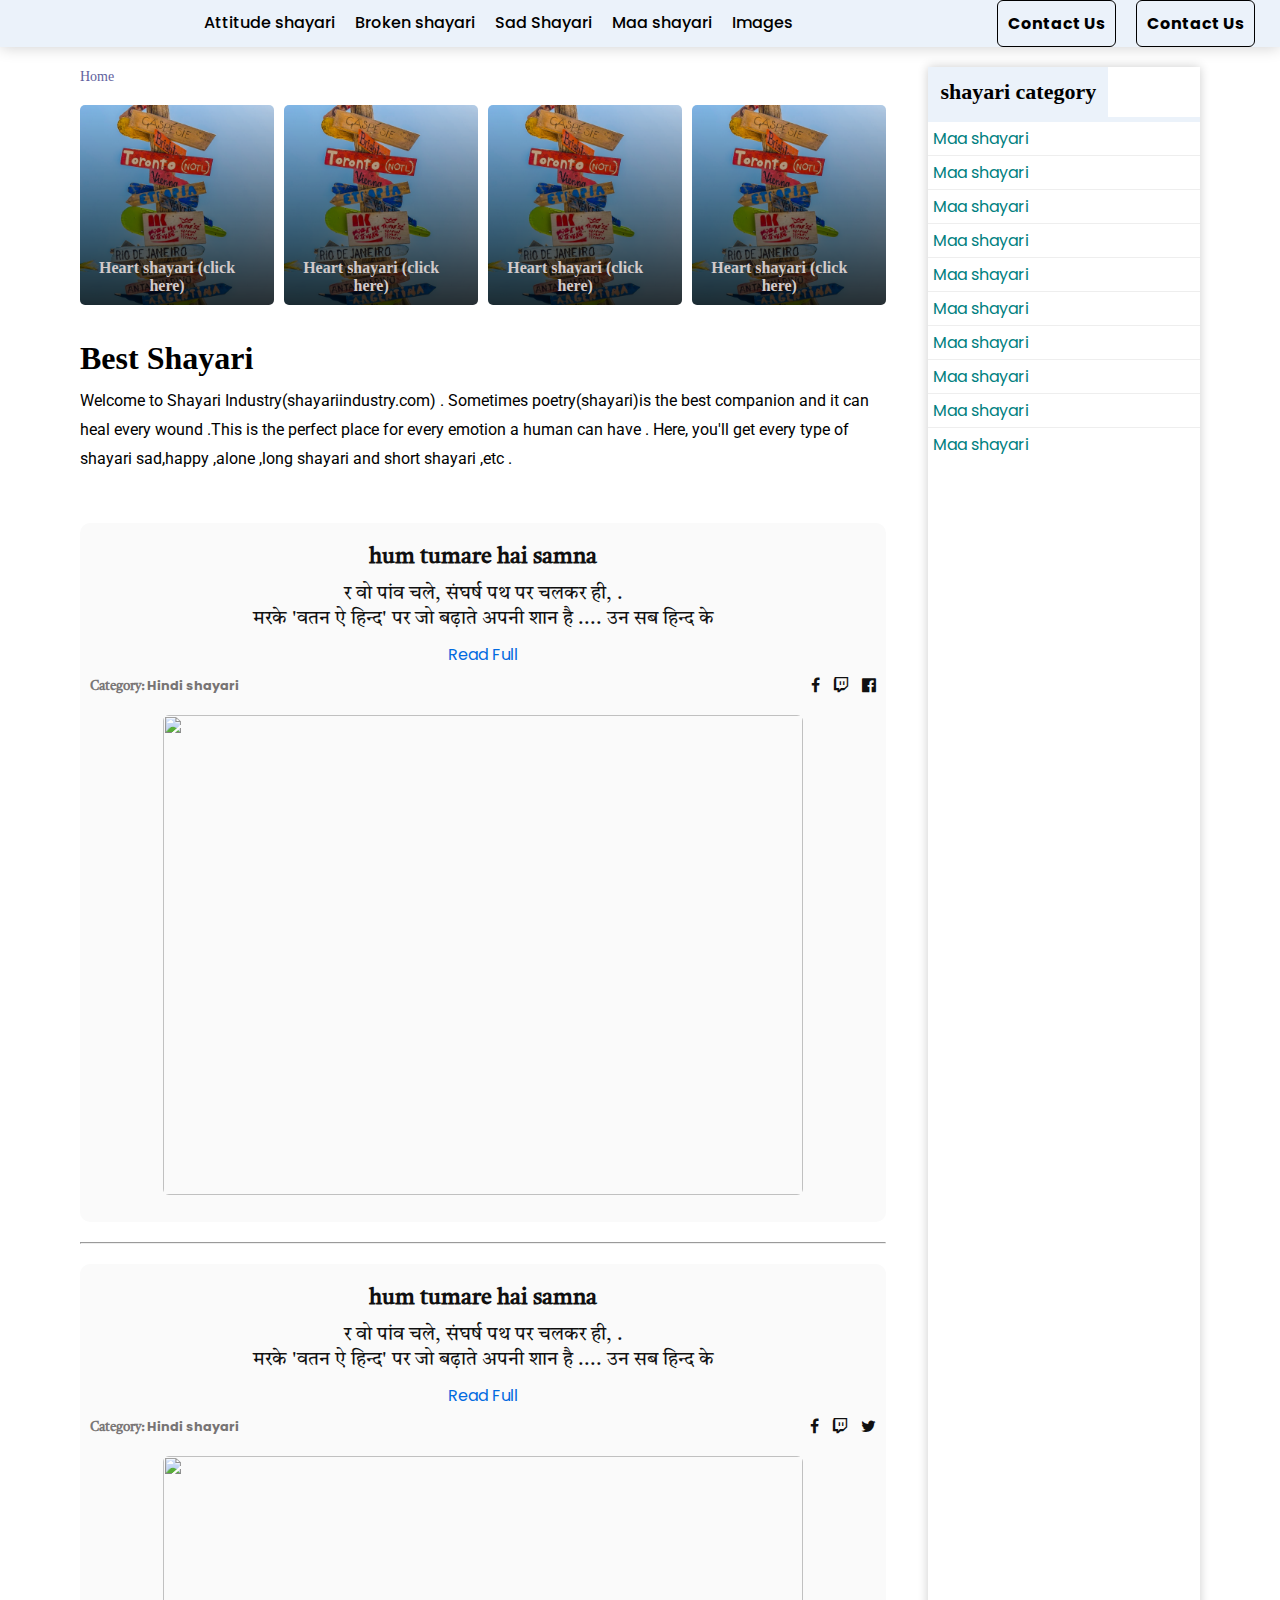
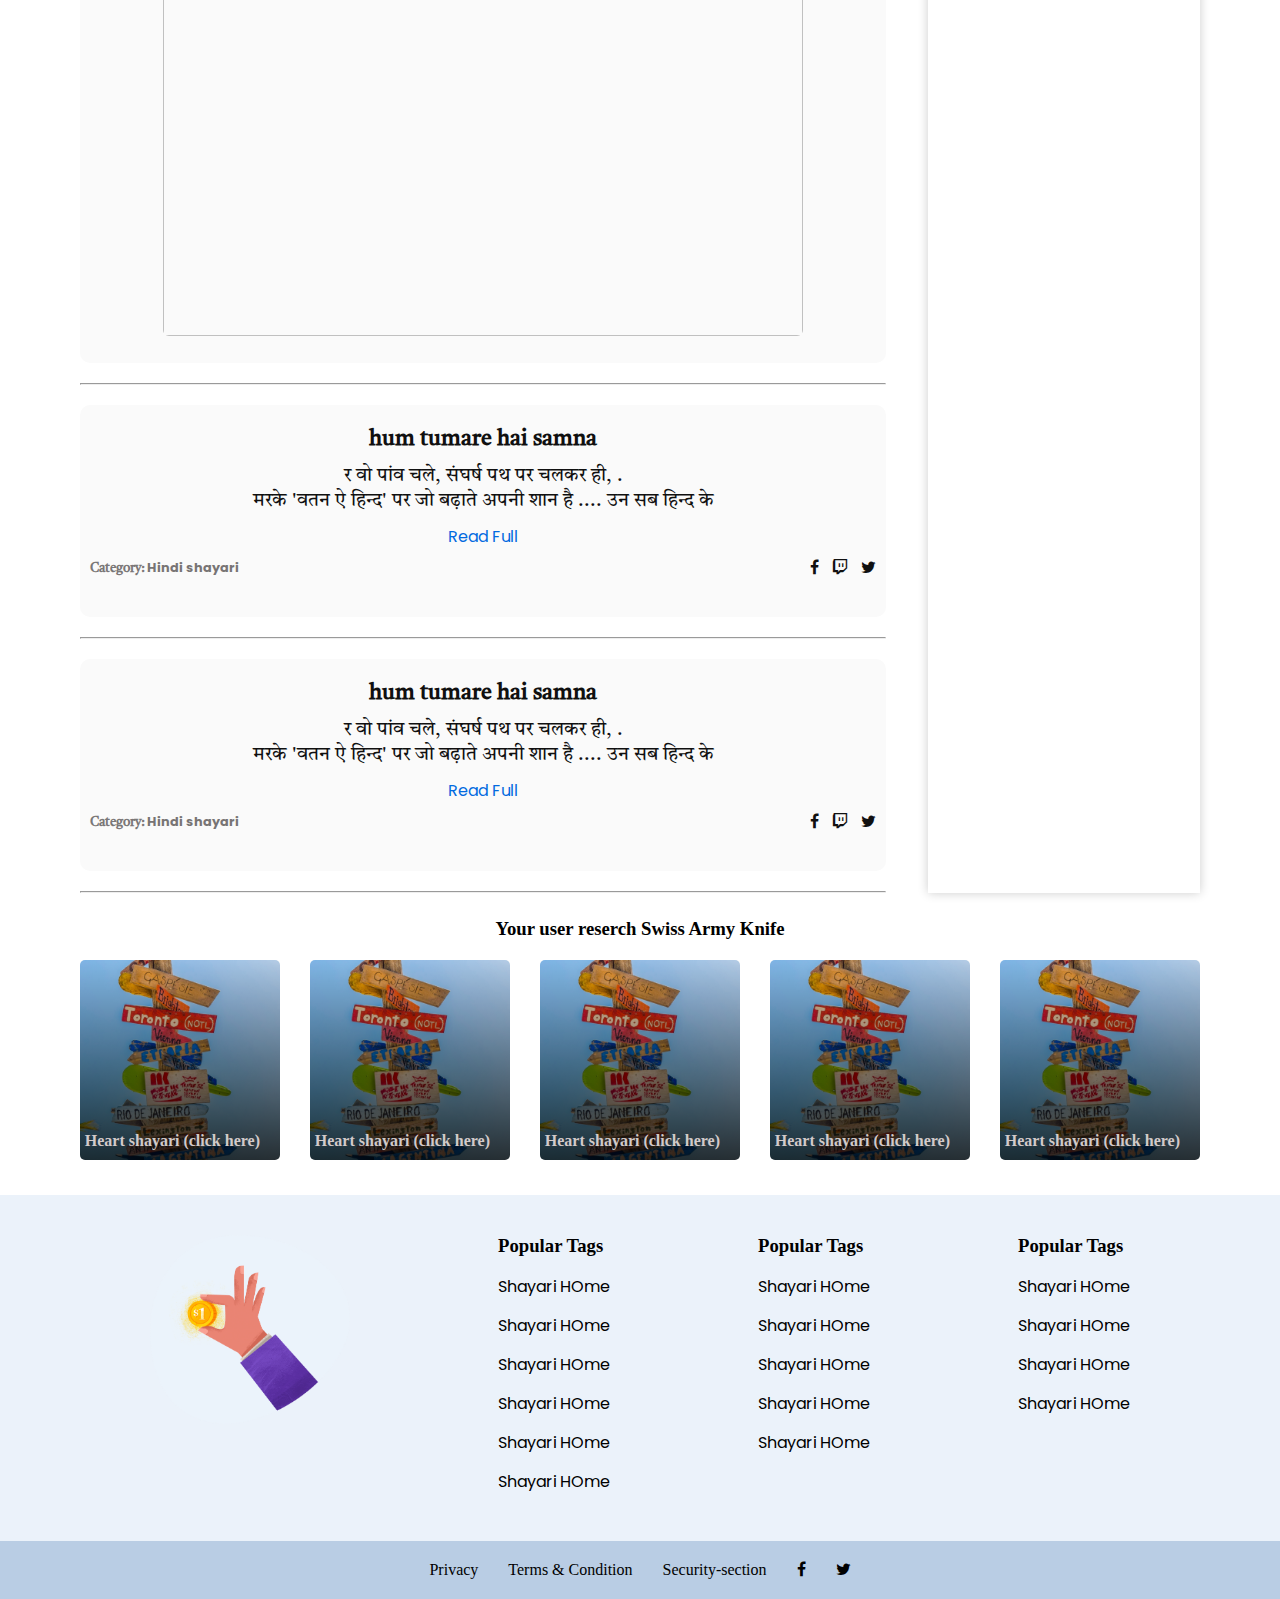
==== shayari_website/index.html @ 5474f219 "final touch" ====
<!DOCTYPE html>
<html lang="en">
<head>
    <meta charset="UTF-8">
    <meta http-equiv="X-UA-Compatible" content="IE=edge">
    <meta name="viewport" content="width=device-width, initial-scale=1.0">
    <link rel="stylesheet" href="style.css">
    <link rel="stylesheet" href="https://stackpath.bootstrapcdn.com/font-awesome/4.7.0/css/font-awesome.min.css">
    <title>Document</title>
</head>
<body>

    <!-- ---navbar-section-- -->
    <nav>
        <div class="flex top-navbar">
            <a href="#" class="logo">
                <img src="/shayariindustry/images/asset 1.png" alt="">
            </a>

            <div class="nav-shayari-cat">
                <ul class="flex">
                    <li> <a href="#">Attitude shayari</a></li>
                    <li> <a href="#">Broken shayari</a></li>
                    <li> <a href="#">Sad Shayari</a></li>
                    <li> <a href="#">Maa shayari</a></li>
                    <li> <a href="#">Images</a></li>

                </ul>
            </div>

            <div class="contact-cat">
                <ul class="flex">
                    <li> <a href="#" class="primary-btn">Contact Us  </a></li>
                    <li> <a href="#" class="primary-btn">Contact Us  </i> </a></li>
                    
                </ul>
            </div>
        </div>
    </nav>

<!-- -------posts-section--- -->

    <section class="container flex mid-container">

        <div class="post-section">


        <a href="#" class="home-link">Home</a>





  <!-- -----top-category-- -->

        <!-- <div class="top-cat flex">

            <div class="top-cat-1">
            <ul class="flex">
                <li><a href="#" class="secondry-btn">Attitude</a></li>
                <li><a href="#" class="secondry-btn">Attitude</a></li>
                <li><a href="#" class="secondry-btn">Attitude</a></li>
                <li><a href="#" class="secondry-btn">Attitude</a></li>
              
            </ul>
            </div>

           
            <div class="top-cat-2">
                <ul class="flex">
                <li><a href="#" class="secondry-btn">Attitude</a></li>
                <li><a href="#" class="secondry-btn">Attitude</a></li>
                <li><a href="#" class="secondry-btn">Attitude</a></li>
                <li><a href="#" class="secondry-btn">Attitude</a></li>
                <li><a href="#" class="secondry-btn">Attitude</a></li>
            </ul>
        </div>
        </div> -->



        <!-- ----photo--category--- -->
        <div class="top-photo flex">
            <a href="#" class="cat-photo"><h4 class="cat-text">Heart shayari (click here)</h4></a>
            <a href="" class="cat-photo"><h4 class="cat-text">Heart shayari (click here)</h4></a>
            <a href="" class="cat-photo"><h4 class="cat-text">Heart shayari (click here)</h4></a>
            <a href="" class="cat-photo"><h4 class="cat-text">Heart shayari (click here)</h4></a>
           
        </div>





        <!-- --top--introduction--- -->

        <h1 class="shayari-heading">Best Shayari</h1>
        <p class="eng-text shayari-intro">
            Welcome to Shayari Industry(shayariindustry.com) . Sometimes poetry(shayari)is the best companion and it can heal every wound .This is the perfect place for every emotion a human can have . Here, you'll get every type of shayari sad,happy ,alone ,long shayari and short shayari ,etc . 
        </p>



            <!-- ---shayari-section-- -->

        <div class="shayari-post">

            <h3>hum tumare hai samna</h3>
            
            <p>र वो पांव चले,
                संघर्ष पथ पर चलकर ही, .<br>मरके 'वतन ऐ हिन्द' पर जो बढ़ाते अपनी शान है ....
                उन सब हिन्द के </p>

         <a href="#">Read Full</a>

         <div class="shayari-tag flex">
            <p>Category: <a href="#">Hindi shayari</a></p>
           
            <div class="shayari-meta">
            <i class="fa fa-facebook"></i>
            <i class="fa fa-twitch"></i>
            <i class="fa fa-facebook-official"></i>
            </div>
         </div>

         <div class="shayari-img">
            <img src="/responsive_website/eduford_img/washington.png" alt="" width="640" height="480">
         </div>
        
        </div>

        <hr>

        <div class="shayari-post">
            <h3>hum tumare hai samna</h3>
            
            <p>र वो पांव चले,
                संघर्ष पथ पर चलकर ही, .<br>मरके 'वतन ऐ हिन्द' पर जो बढ़ाते अपनी शान है ....
                उन सब हिन्द के </p>

         <a href="#">Read Full</a>

         <div class="shayari-tag flex">
            <p>Category: <a href="#">Hindi shayari</a></p>
           
            <div class="shayari-meta">
                <i class="fa fa-facebook"></i>
            <i class="fa fa-twitch"></i>
            <i class="fa fa-twitter"></i>
            </div>
         </div>

         <div class="shayari-img">
            <img src="/responsive_website/eduford_img/washington.png" alt="" width="640" height="480">
         </div>
        
        </div>

        <hr>

        <div class="shayari-post">
            <h3>hum tumare hai samna</h3>
            
            <p>र वो पांव चले,
                संघर्ष पथ पर चलकर ही, .<br>मरके 'वतन ऐ हिन्द' पर जो बढ़ाते अपनी शान है ....
                उन सब हिन्द के </p>

         <a href="#">Read Full</a>

         <div class="shayari-tag flex">
            <p>Category: <a href="#">Hindi shayari</a></p>
           
            <div class="shayari-meta">
                <i class="fa fa-facebook"></i>
            <i class="fa fa-twitch"></i>
            <i class="fa fa-twitter"></i>
            </div>
         </div>

      
        
        </div>

        <hr>

        <div class="shayari-post">
            <h3>hum tumare hai samna</h3>
            
            <p>र वो पांव चले,
                संघर्ष पथ पर चलकर ही, .<br>मरके 'वतन ऐ हिन्द' पर जो बढ़ाते अपनी शान है ....
                उन सब हिन्द के </p>

         <a href="#">Read Full</a>

         <div class="shayari-tag flex">
            <p>Category: <a href="#">Hindi shayari</a></p>
           
            <div class="shayari-meta">
                <i class="fa fa-facebook"></i>
            <i class="fa fa-twitch"></i>
            <i class="fa fa-twitter"></i>
            </div>
         </div>

      
        
        </div>
        
        <hr>


    </div>  

<!-- -----category---section-- -->

    <div class="cat-col">

         <div class="cat-heading">
      <h4>shayari category</h4>
         </div>

            <div class="cat-name-list">
                <ul class="cat-name flex">
                    <li><a href="">Maa shayari</a></li>
                    <li><a href="">Maa shayari</a></li>
                    <li><a href="">Maa shayari</a></li>
                    <li><a href="">Maa shayari</a></li>
                    <li><a href="">Maa shayari</a></li>
                    <li><a href="">Maa shayari</a></li>
                    <li><a href="">Maa shayari</a></li>
                    <li><a href="">Maa shayari</a></li>
                    <li><a href="">Maa shayari</a></li>
                    <li><a href="">Maa shayari</a></li>
                </ul>
            </div>
         
    </div>


    </section>


    <!-- ----new--post--sections-- -->
    <section class="container">
        <div class="new-post-heading">
            <h3>Your user reserch Swiss Army Knife</h3>
        </div>
    <div class="top-photo flex">
        <a href="#" class="cat-photo"><h4 class="cat-text">Heart shayari (click here)</h4></a>
        <a href="" class="cat-photo"><h4 class="cat-text">Heart shayari (click here)</h4></a>
        <a href="" class="cat-photo"><h4 class="cat-text">Heart shayari (click here)</h4></a>
        <a href="" class="cat-photo"><h4 class="cat-text">Heart shayari (click here)</h4></a>
        <a href="" class="cat-photo"><h4 class="cat-text">Heart shayari (click here)</h4></a>       
    </div>
</section>


<footer class="flex footer-section">

    <a href="#"><img src="/Course_Website/images/asset 0.png" alt=""></a>

    <div class="footer-cat">
        <h3>Popular Tags</h3>
        <ul class="flex">
            <li><a href="#">Shayari HOme</a></li>
            <li><a href="#">Shayari HOme</a></li>
            <li><a href="#">Shayari HOme</a></li>
            <li><a href="#">Shayari HOme</a></li>
            <li><a href="#">Shayari HOme</a></li> <li><a href="#">Shayari HOme</a></li>
        </ul>
    </div>

    <div class="footer-cat">
        <h3>Popular Tags</h3>
        <ul class="flex">
            <li><a href="#">Shayari HOme</a></li>
            <li><a href="#">Shayari HOme</a></li>
            <li><a href="#">Shayari HOme</a></li>
            <li><a href="#">Shayari HOme</a></li>
            <li><a href="#">Shayari HOme</a></li> 
        </ul>
    </div>
    <div class="footer-cat">
        <h3>Popular Tags</h3>
        <ul class="flex">
            <li><a href="#">Shayari HOme</a></li>
            <li><a href="#">Shayari HOme</a></li>
            <li><a href="#">Shayari HOme</a></li>
            <li><a href="#">Shayari HOme</a></li>
           
        </ul>
    </div>

</footer>

<div class="subfooter">
    <div class=" flex subfooter-container">
        <a href="#" class="hover-link">Privacy</a>
        <a href="#" class="hover-link">Terms & Condition</a>
        <a href="#" class="hover-link">Security-section</a>
        <a href="#" class="hover-link"><i class="fa fa-facebook"></i></a>
        <a href="#" class="hover-link"><i class="fa fa-twitter"></i></a>
    </div>

</body>
</html>
---- shayari_website/style.css ----
/* @import url('https://fonts.googleapis.com/css2?family=Poppins:wght@400;500&family=Roboto:wght@400;700&display=swap'); */
@import url('https://fonts.googleapis.com/css2?family=Poppins:wght@400;700&family=Roboto:wght@400;700&family=Tiro+Devanagari+Hindi&display=swap');

   /* -----resets--- */

*{
    margin: 0;
    padding: 0;
    box-sizing: border-box;
}

:root{
     --nav-color:#ebf2fa;


}

body{
    font-family: 'Poppins',sans-serif,;
}

h1{
    font-size: 2rem;

}

h2{
    font-size: 1.7rem;
}



.eng-text{
    font-family: 'Roboto',sans-serif;
  font-size: 1.024rem;
  /* color: var(--secondary-text-color); */
  line-height: 1.8rem;
 
}


a{
    text-decoration: none;
    display: inline-block;
    color: black;
   
    transition: .3s ease-in;
}

a:hover{
    color:#1b88db;
}



ul{
    list-style: none;
    font-family: 'Poppins';
   
}


.container{
    max-width: 1120px;
    margin-inline: auto;
    
    /* border: .5px solid red; */

}

.flex{
    display: flex;
}



.primary-btn{
    border: 1px solid black;
    padding:10px 10px;
    border-radius: 6px;
    font-weight: 700;
    transition: .5s ease-in;
}

.primary-btn:hover{
    background-color:#183b56;
    color: #fff;
    border: 1px solid #fff;
}

.secondry-btn{
    border: 1px solid rgb(130, 127, 203);
    padding:4px 8px;
    border-radius: 4px;
    background-color:var(--nav-color);
    font-weight: lighter;
    transition: .5s ease-in;
    display: block;
    
}

.secondry-btn:hover{
    background-color: #577592;
    display: block;
    color:rgb(0, 0, 0);
    border: 1px solid rgb(60, 60, 176);
}

/* ---top-navbar-- */

nav{
    /* border: 1px solid black; */
    background-color: var(--nav-color);
    box-shadow: 0px 0 15px 0px rgba(0,0,0,0.2);
    
}

.top-navbar{
    justify-content: space-between;
    text-align: center;
  
   
}

.logo img{
    width: 200px;
}

.nav-shayari-cat ul{
    padding-top: 10px;
}

.nav-shayari-cat ul a::after{
    content: '';
    width: 0%;
    height: 2px;
    background: #f44336;
    display: block;
    /* display: block; -->it means that li is not vibrate when the cursor is pointed it; */
    margin: auto;
    transition: 0.5s ease-in-out;
 
 }

 .nav-shayari-cat ul a:hover::after{
    width: 100%;
    
}

.nav-shayari-cat ul,.contact-cat ul{
    gap: 20px;
    font-weight: 500;
    font-size: 16px;
}

.contact-cat ul{
    padding-right: 25px;
}


/* ---post-section-- */
.mid-container{
    margin-top: 20px;
}

.post-section,.cat-col{
    
    /* border: 1px solid green; */
}
.post-section{
    width: 72%;
}

.cat-col{
    width: 25%;
    margin-left: 42px;
    box-shadow: 0px 0px 10px 0px rgba(0,0,0,0.2);
    
}

.home-link{
    font-size: 14px;
    color: rgb(97, 97, 158);
    
}
/* --------------------------------------------------- */
/* ----top--category-- */

/* .top-cat{
    border: 1px solid brown;
  
    box-sizing: border-box;
    margin-top: 15px;
    margin-bottom: 20px;
    flex-direction: column;
    padding-left: 40px;
    
   
}

.top-cat-1{
  margin-bottom: 10px;
}

.top-cat-1 ul,.top-cat-2 ul{
    box-sizing: border-box;
    gap: 50px;
    
} */
/* --------------------------------------------------- */
/* ----category---photo-- */

.top-photo{
  text-align: center;
  margin-top: 20px;
  margin-bottom: 35px;
  justify-content: space-between;
  gap: 10px;
}

.cat-photo{
    width: 200px;
    height: 200px;
    position: relative;
    background-image: linear-gradient(rgb(0,0,0,0.1),rgb(0,0,0,0.8)), url(/Course_Website/images/asset\ 37.jpeg);
    background-size: cover;
    border-radius: 5px;
    transition: 0.3s ease-in;
}

.cat-photo:hover{
    box-shadow: 0px 0 25px 0px rgba(0,0,0,0.2);
    
}

.cat-text{
   
    position: absolute;
    bottom: 10px;
    left: auto;
    right: 20px;
    color:rgb(210, 202, 202);
}

.cat-text:hover{
 color: white;
}

/* ------shayari---about--- */
.shayari-intro{
    margin-bottom: 50px;
}

.shayari-heading{
    margin-bottom: 10px;
}

/* -----shayari--posts-- */


.shayari-post{
    margin-top: 20px;
    margin-bottom: 20px;
    padding-block: 20px;
    /* border: 2px solid black; */
    /* margin-inline: auto;
    width: 90%; */
    border-radius: 10px;
    background-color: #fafafa;
    color: #101010;
    font-family: 'Tiro Devanagari Hindi';
    text-align: center;
    transition: 0.3s ease-in-out;
}

.shayari-post:hover{
    box-shadow: 0px 0 15px 0px rgba(0,0,0,0.2);
    background-color: #fafafa;
}

.shayari-post p{
    font-size: 1.2em;
    margin-bottom: 10px;
}

.shayari-post h3{
    font-size: 1.4em;
    margin-bottom: 10px;
}

.shayari-post a{
    color: #026ae0;
    font-family: 'Poppins';
}

.shayari-tag{
    margin-block: 10px;
/* border: 1px solid blueviolet; */
display: flex;
justify-content: space-between;
padding-left: 10px;
}

.shayari-tag p{
font-size: .8rem;
color: rgb(122, 119, 119);
font-weight: 700;
text-align: left;

}

.shayari-tag p a{
    color: rgb(119, 116, 116);
    font-weight: 700
}

.shayari-meta i{
    padding-right: 10px;
}


.shayari-img img{
    border-radius: 6px;
}


/* -------cat-column------- */

.cat-name{
    flex-direction: column;
    
}

.cat-heading{
    font-size: 22px;
    border-bottom: 5px solid var(--nav-color);
    
}

.cat-heading h4{
    /* border: 1px solid yellow; */
    display: inline-block;
    background-color: var(--nav-color);
    padding: 12px 12px;
}

.cat-name li{
    border-bottom: 1px solid #eee;
}

.cat-name li:last-child {
    border-bottom: 0
}

.cat-name li a{
    color: #008080;
    font-size: bold;
    padding: 4px 5px;
}

.cat-name li a:hover{
    color: #111
}


/* ------new-post -section--- */
.new-post-heading{
    margin-top: 25px;
    text-align: center;
}


/* -----footer-section----- */
footer img{
    width: 200px;
}

.footer-cat ul{
    flex-direction: column;
}

.footer-section{
    display: flex;
    justify-content: space-between;
    padding-inline: 150px;
    padding-block: 40px;
    background-color: #ebf2fa;
}

.footer-cat ul li{
    margin-block: 7px;
}

.footer-cat h3{
    margin-bottom: 10px;
}


/* ----sub--footer--- */

.subfooter{
    background-color:#b9cde4 ;
    padding: 20px;


}

.subfooter-container{
    justify-content: center;
    gap: 30px;
}
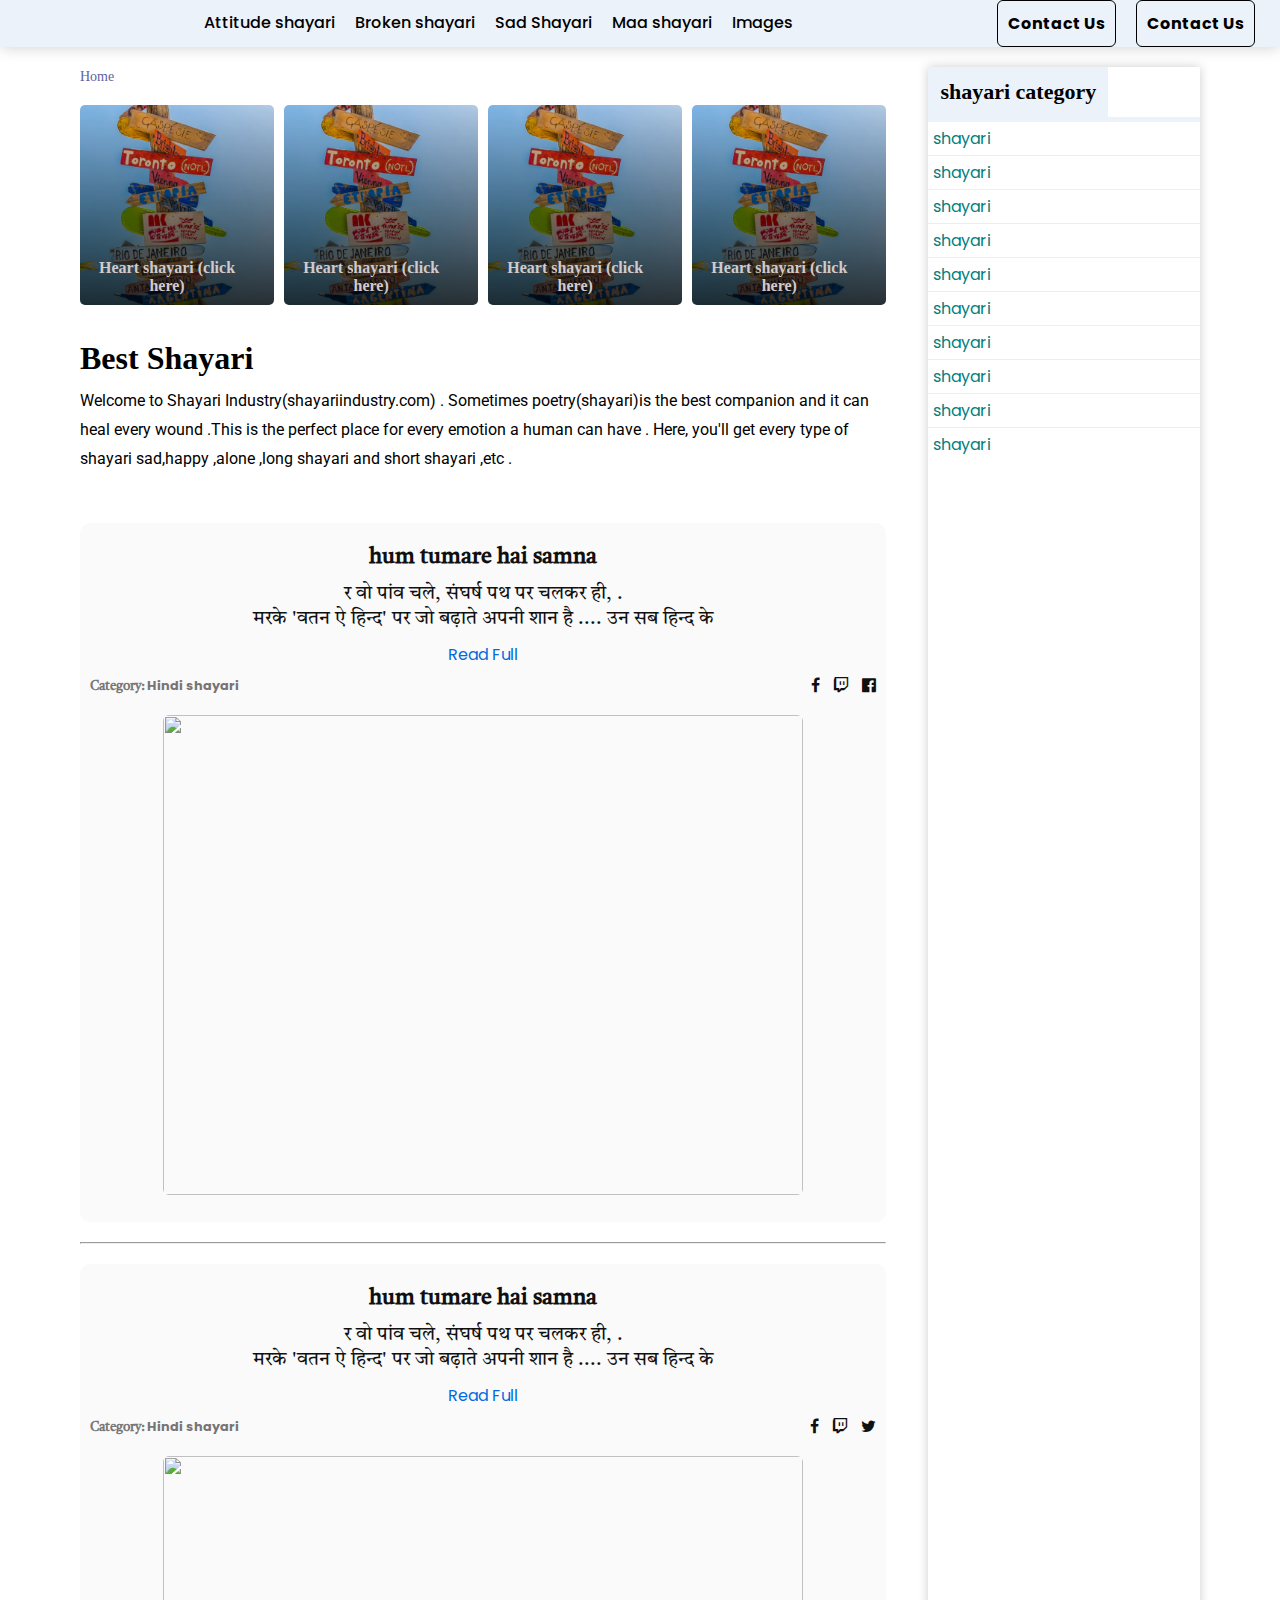
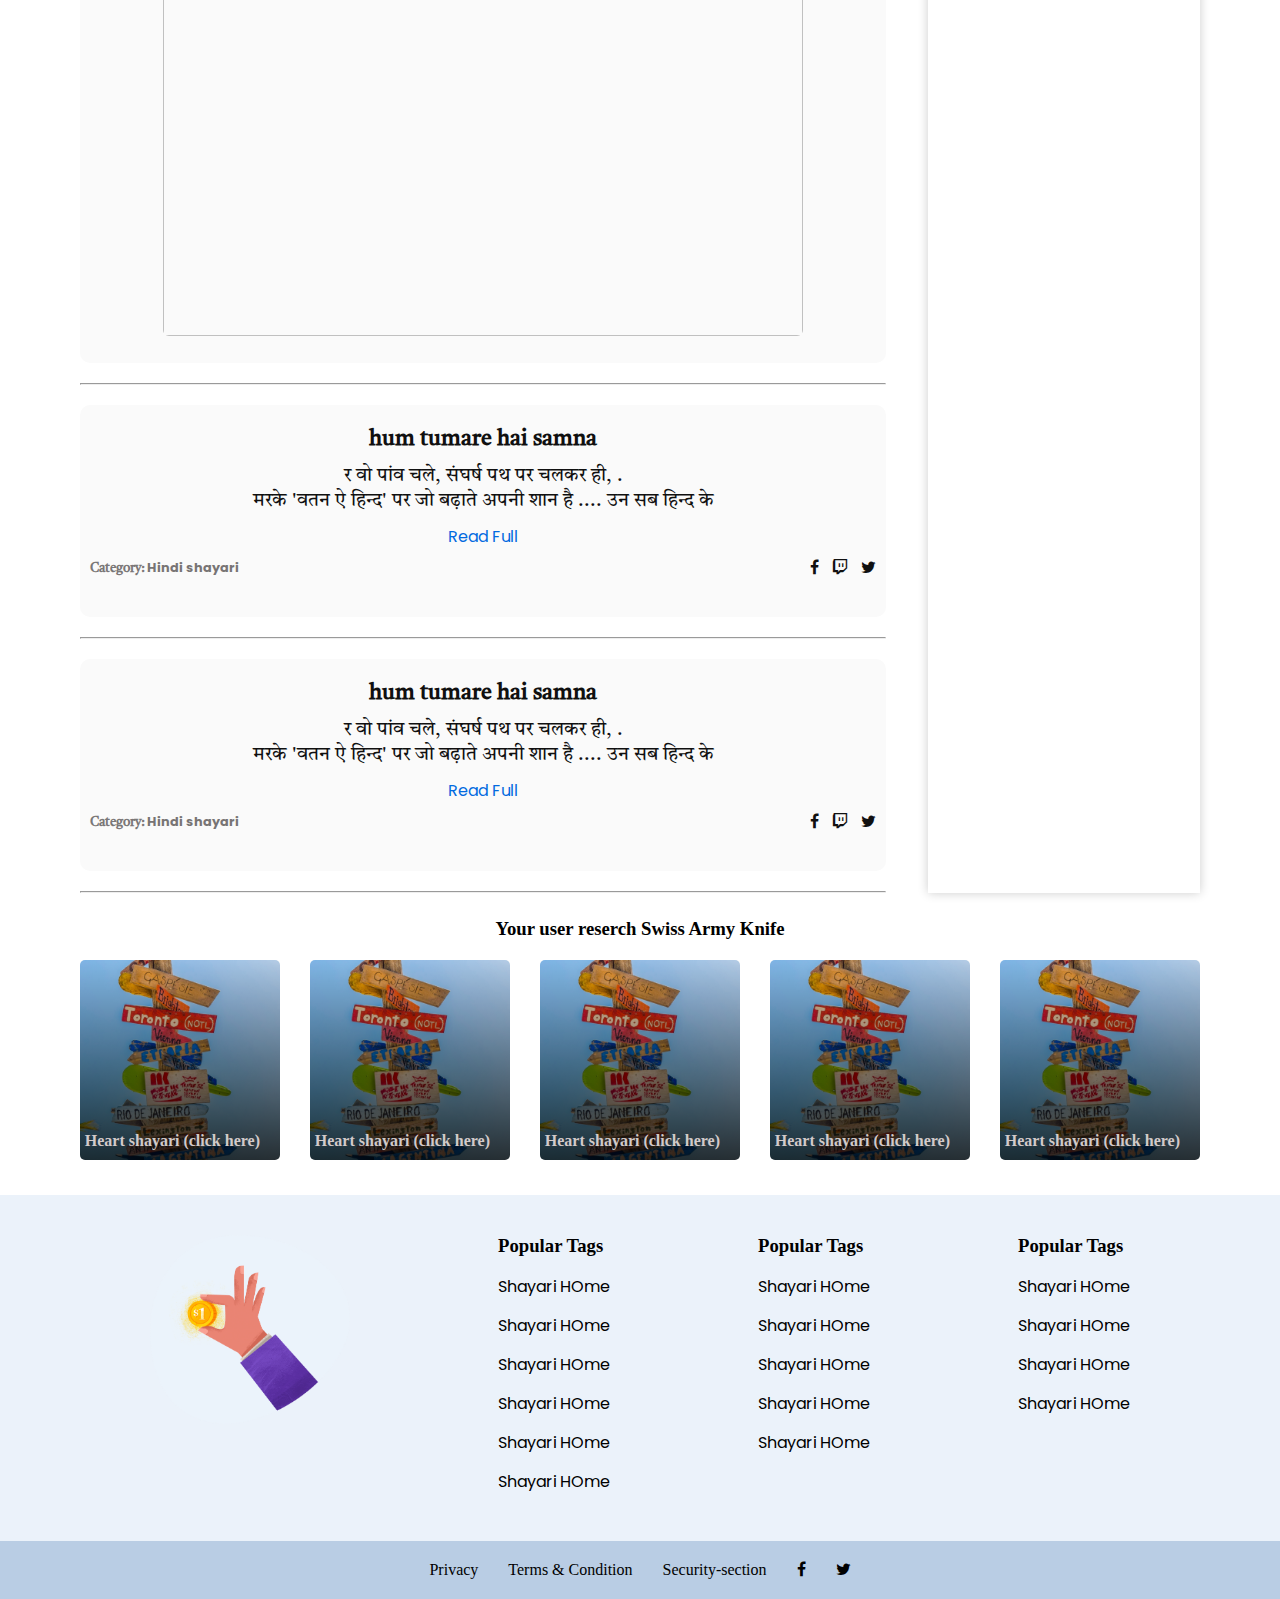
==== commit 392bc4c0: "final touch" ====
--- a/shayari_website/index.html
+++ b/shayari_website/index.html
@@ -221,16 +221,17 @@
 
             <div class="cat-name-list">
                 <ul class="cat-name flex">
-                    <li><a href="">Maa shayari</a></li>
-                    <li><a href="">Maa shayari</a></li>
-                    <li><a href="">Maa shayari</a></li>
-                    <li><a href="">Maa shayari</a></li>
-                    <li><a href="">Maa shayari</a></li>
-                    <li><a href="">Maa shayari</a></li>
-                    <li><a href="">Maa shayari</a></li>
-                    <li><a href="">Maa shayari</a></li>
-                    <li><a href="">Maa shayari</a></li>
-                    <li><a href="">Maa shayari</a></li>
+                   
+                    <li><a href=""> shayari</a></li>
+                    <li><a href=""> shayari</a></li>
+                    <li><a href=""> shayari</a></li>
+                    <li><a href=""> shayari</a></li>
+                    <li><a href=""> shayari</a></li>
+                    <li><a href=""> shayari</a></li>
+                    <li><a href=""> shayari</a></li>
+                    <li><a href=""> shayari</a></li>
+                    <li><a href=""> shayari</a></li>
+                    <li><a href=""> shayari</a></li>
                 </ul>
             </div>
          
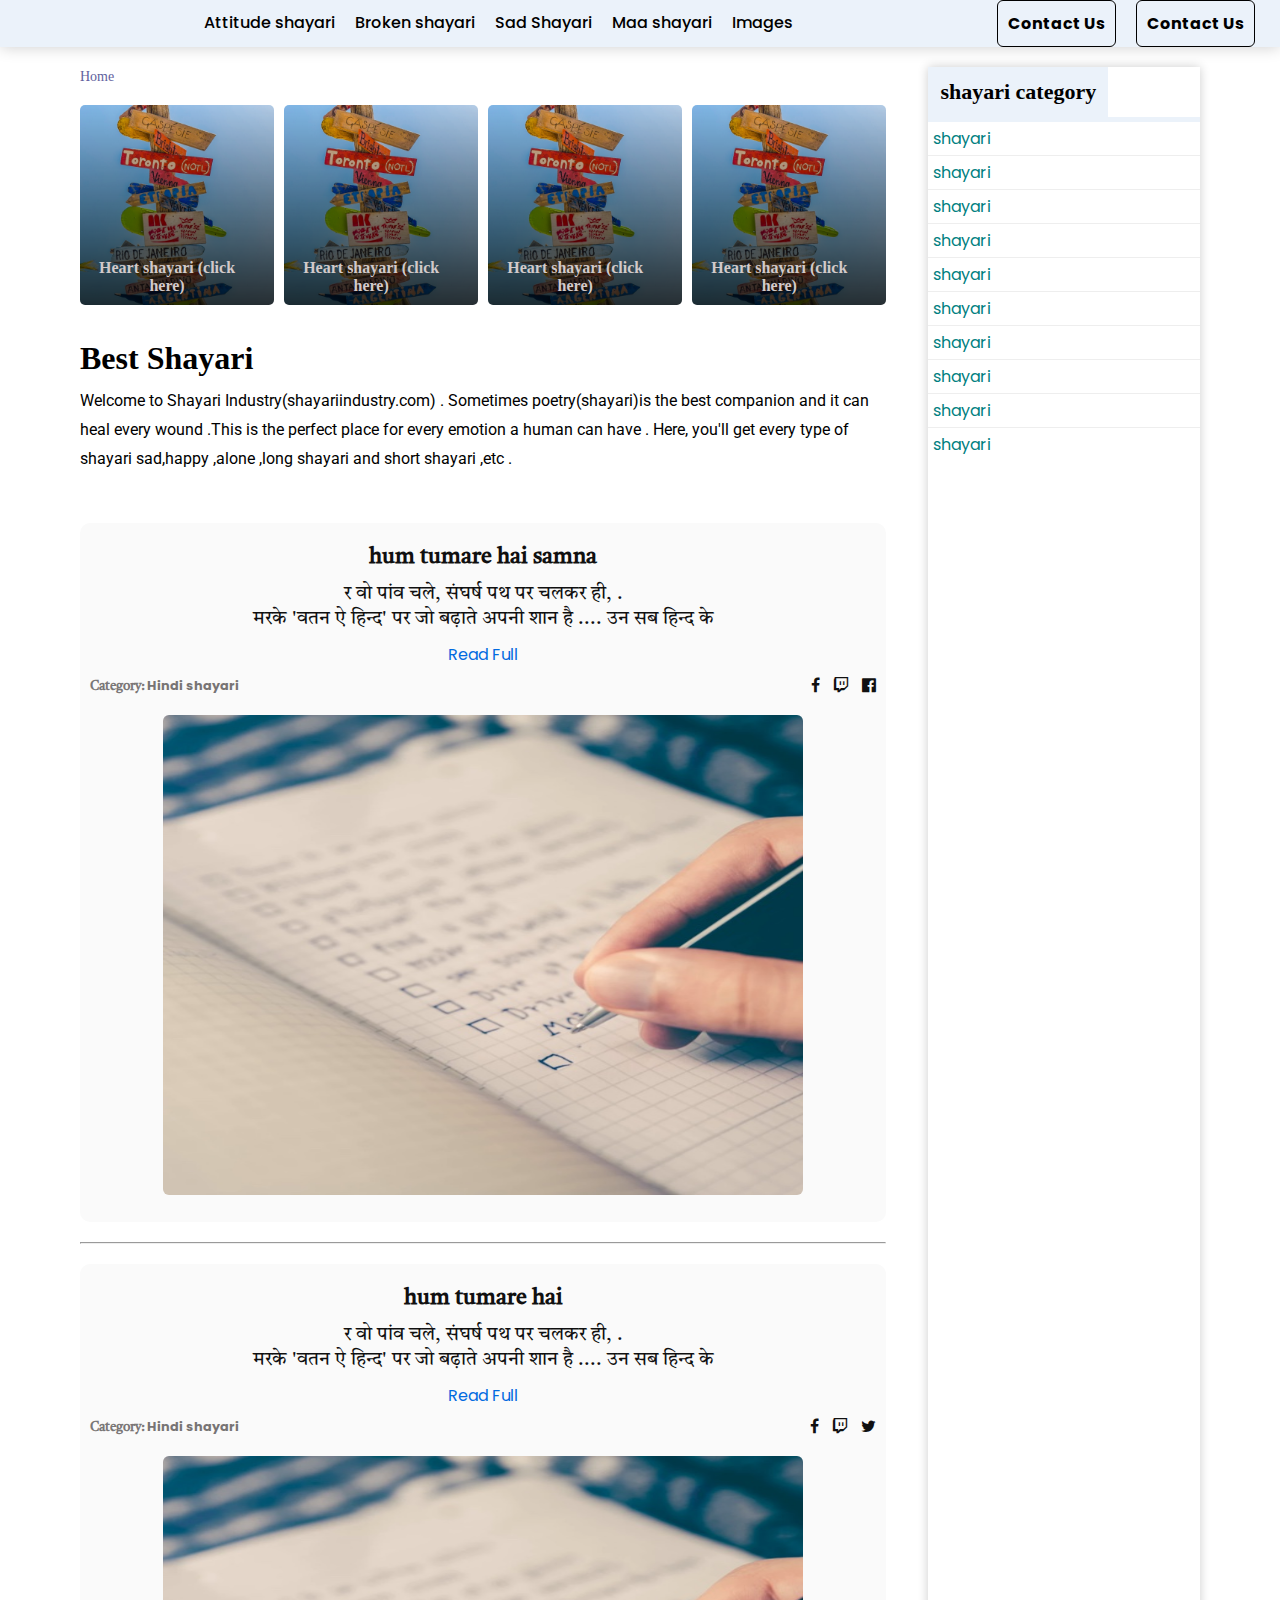
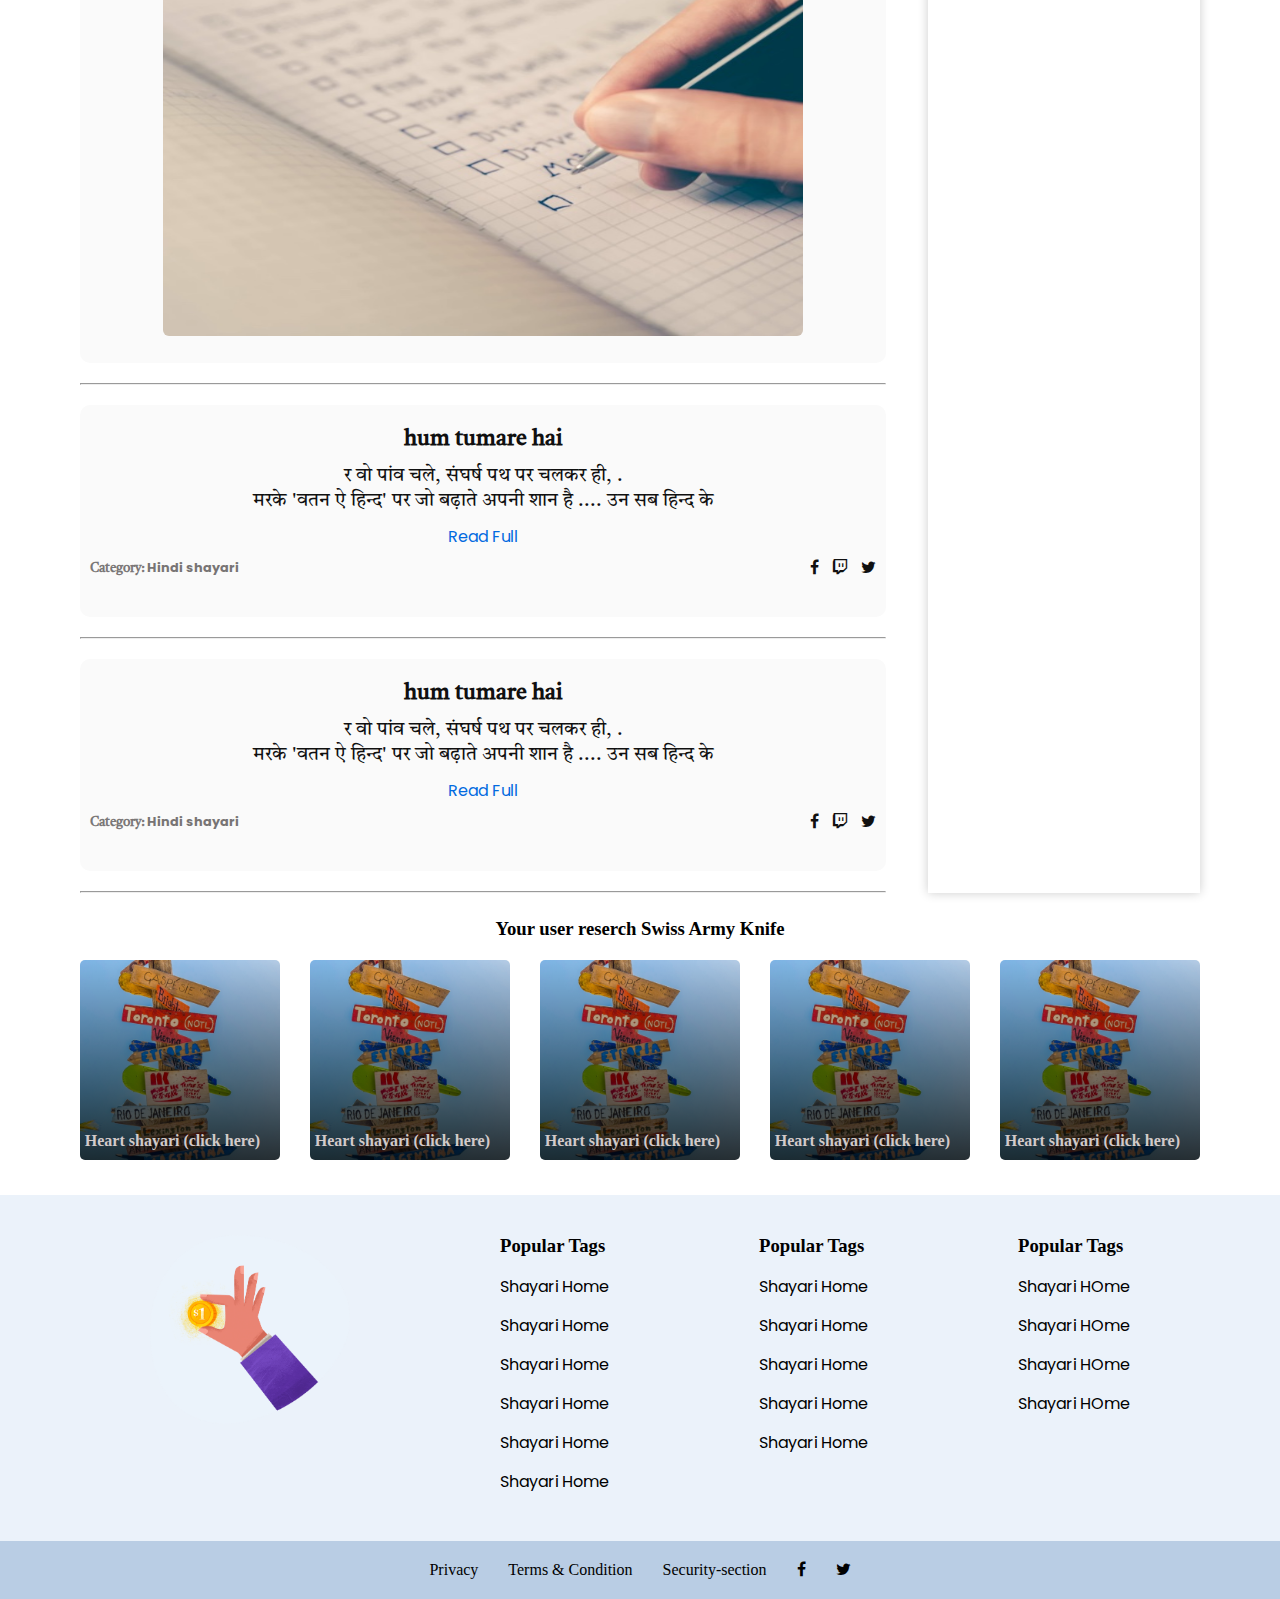
==== commit 72623ca4: "add readme file and final touch" ====
--- a/shayari_website/index.html
+++ b/shayari_website/index.html
@@ -124,7 +124,7 @@
          </div>
 
          <div class="shayari-img">
-            <img src="/responsive_website/eduford_img/washington.png" alt="" width="640" height="480">
+            <img src="images/asset 36.jpeg" alt="" width="640" height="480">
          </div>
         
         </div>
@@ -132,7 +132,7 @@
         <hr>
 
         <div class="shayari-post">
-            <h3>hum tumare hai samna</h3>
+            <h3>hum tumare hai</h3>
             
             <p>र वो पांव चले,
                 संघर्ष पथ पर चलकर ही, .<br>मरके 'वतन ऐ हिन्द' पर जो बढ़ाते अपनी शान है ....
@@ -151,7 +151,7 @@
          </div>
 
          <div class="shayari-img">
-            <img src="/responsive_website/eduford_img/washington.png" alt="" width="640" height="480">
+            <img src="images/asset 36.jpeg" alt="" width="640" height="480">
          </div>
         
         </div>
@@ -159,7 +159,7 @@
         <hr>
 
         <div class="shayari-post">
-            <h3>hum tumare hai samna</h3>
+            <h3>hum tumare hai </h3>
             
             <p>र वो पांव चले,
                 संघर्ष पथ पर चलकर ही, .<br>मरके 'वतन ऐ हिन्द' पर जो बढ़ाते अपनी शान है ....
@@ -184,7 +184,7 @@
         <hr>
 
         <div class="shayari-post">
-            <h3>hum tumare hai samna</h3>
+            <h3>hum tumare hai</h3>
             
             <p>र वो पांव चले,
                 संघर्ष पथ पर चलकर ही, .<br>मरके 'वतन ऐ हिन्द' पर जो बढ़ाते अपनी शान है ....
@@ -260,6 +260,27 @@
 
     <a href="#"><img src="/Course_Website/images/asset 0.png" alt=""></a>
 
+    <div class="footer-cat">
+        <h3>Popular Tags</h3>
+        <ul class="flex">
+            <li><a href="#">Shayari Home</a></li>
+            <li><a href="#">Shayari Home</a></li>
+            <li><a href="#">Shayari Home</a></li>
+            <li><a href="#">Shayari Home</a></li>
+            <li><a href="#">Shayari Home</a></li> <li><a href="#">Shayari Home</a></li>
+        </ul>
+    </div>
+
+    <div class="footer-cat">
+        <h3>Popular Tags</h3>
+        <ul class="flex">
+            <li><a href="#">Shayari Home</a></li>
+            <li><a href="#">Shayari Home</a></li>
+            <li><a href="#">Shayari Home</a></li>
+            <li><a href="#">Shayari Home</a></li>
+            <li><a href="#">Shayari Home</a></li> 
+        </ul>
+    </div>
     <div class="footer-cat">
         <h3>Popular Tags</h3>
         <ul class="flex">
@@ -267,27 +288,6 @@
             <li><a href="#">Shayari HOme</a></li>
             <li><a href="#">Shayari HOme</a></li>
             <li><a href="#">Shayari HOme</a></li>
-            <li><a href="#">Shayari HOme</a></li> <li><a href="#">Shayari HOme</a></li>
-        </ul>
-    </div>
-
-    <div class="footer-cat">
-        <h3>Popular Tags</h3>
-        <ul class="flex">
-            <li><a href="#">Shayari HOme</a></li>
-            <li><a href="#">Shayari HOme</a></li>
-            <li><a href="#">Shayari HOme</a></li>
-            <li><a href="#">Shayari HOme</a></li>
-            <li><a href="#">Shayari HOme</a></li> 
-        </ul>
-    </div>
-    <div class="footer-cat">
-        <h3>Popular Tags</h3>
-        <ul class="flex">
-            <li><a href="#">Shayari HOme</a></li>
-            <li><a href="#">Shayari HOme</a></li>
-            <li><a href="#">Shayari HOme</a></li>
-            <li><a href="#">Shayari HOme</a></li>
            
         </ul>
     </div>
